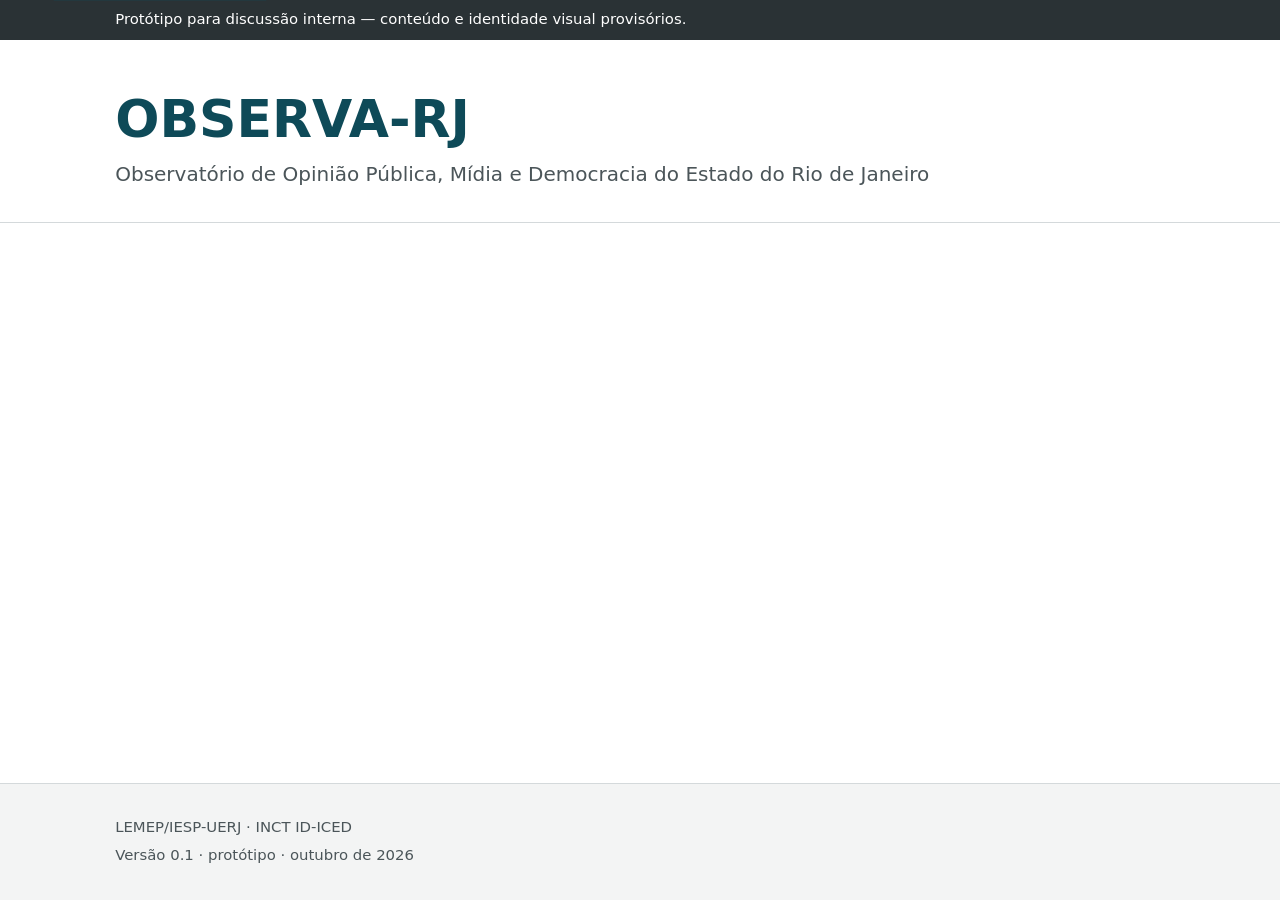
==== index.html @ 3706af0d "Etapa 0: estrutura inicial do protótipo - Regras do projeto (.cursor/rules/observa.mdc) e registro d" ====
<!doctype html>
<html lang="pt-BR">
<head>
  <meta charset="utf-8">
  <meta name="viewport" content="width=device-width, initial-scale=1">
  <meta name="robots" content="noindex, nofollow">
  <title>OBSERVA-RJ — protótipo</title>
  <meta name="description" content="Observatório de Opinião Pública, Mídia e Democracia do Estado do Rio de Janeiro. Protótipo para discussão interna.">
  <link rel="stylesheet" href="css/tokens.css">
  <link rel="stylesheet" href="css/base.css">
</head>
<body>
  <a class="pular-conteudo" href="#conteudo">Pular para o conteúdo</a>

  <div class="faixa-prototipo">
    <p class="container">Protótipo para discussão interna — conteúdo e identidade visual provisórios.</p>
  </div>

  <header class="cabecalho">
    <div class="container">
      <h1>OBSERVA-RJ</h1>
      <p class="cabecalho-nome-completo">Observatório de Opinião Pública, Mídia e Democracia do Estado do Rio de Janeiro</p>
    </div>
  </header>

  <main id="conteudo" tabindex="-1">
    <!-- As seções de conteúdo serão inseridas nas próximas etapas. -->
  </main>

  <footer class="rodape">
    <div class="container">
      <p>LEMEP/IESP-UERJ · INCT ID-ICED</p>
      <p class="rodape-versao">Versão 0.1 · protótipo · outubro de 2026</p>
    </div>
  </footer>
</body>
</html>
---- css/tokens.css ----
/*
 * Variáveis de design do protótipo OBSERVA-RJ.
 * Valores provisórios até a definição da direção visual (etapa 4).
 * Toda cor, fonte, tamanho e espaçamento do projeto deve vir daqui.
 */

:root {
  /* Cores */
  --cor-fundo: #ffffff;
  --cor-superficie: #f3f4f4;
  --cor-texto: #1d2427;
  --cor-texto-secundario: #4b5559;
  --cor-destaque: #0e4a58;
  --cor-borda: #d4d9db;
  --cor-faixa-fundo: #2a3235;
  --cor-faixa-texto: #ffffff;

  /* Tipografia */
  --fonte-texto: system-ui, -apple-system, "Segoe UI", Roboto, "Helvetica Neue", Arial, sans-serif;
  --fonte-titulos: system-ui, -apple-system, "Segoe UI", Roboto, "Helvetica Neue", Arial, sans-serif;

  --fs-sm: clamp(0.875rem, 0.85rem + 0.1vw, 0.9375rem);
  --fs-base: clamp(1rem, 0.96rem + 0.2vw, 1.125rem);
  --fs-md: clamp(1.125rem, 1.07rem + 0.25vw, 1.25rem);
  --fs-lg: clamp(1.25rem, 1.15rem + 0.45vw, 1.5rem);
  --fs-xl: clamp(1.5rem, 1.33rem + 0.75vw, 1.875rem);
  --fs-2xl: clamp(1.875rem, 1.6rem + 1.2vw, 2.5rem);
  --fs-3xl: clamp(2.25rem, 1.8rem + 2vw, 3.25rem);

  --peso-normal: 400;
  --peso-titulo: 700;

  --altura-linha-texto: 1.6;
  --altura-linha-titulo: 1.2;

  /* Espaçamentos */
  --sp-1: 0.25rem;
  --sp-2: 0.5rem;
  --sp-3: 0.75rem;
  --sp-4: 1rem;
  --sp-5: 1.5rem;
  --sp-6: 2rem;
  --sp-7: 3rem;
  --sp-8: 4rem;

  /* Layout */
  --largura-max: 72rem;
  --margem-lateral: max(16px, 4vw);

  /* Bordas e foco */
  --borda-espessura: 1px;
  --raio: 0.25rem;
  --foco-espessura: 3px;
  --foco-afastamento: 2px;
}
---- css/base.css ----
/*
 * Estilos de base do protótipo OBSERVA-RJ.
 * Usa apenas as variáveis definidas em tokens.css.
 */

/* Reset leve */
*,
*::before,
*::after {
  box-sizing: border-box;
}

* {
  margin: 0;
}

img,
svg,
picture,
video {
  display: block;
  max-width: 100%;
  height: auto;
}

/* Página */
html {
  -webkit-text-size-adjust: 100%;
  text-size-adjust: 100%;
}

body {
  display: flex;
  flex-direction: column;
  min-height: 100vh;
  background-color: var(--cor-fundo);
  color: var(--cor-texto);
  font-family: var(--fonte-texto);
  font-size: var(--fs-base);
  font-weight: var(--peso-normal);
  line-height: var(--altura-linha-texto);
}

main {
  flex: 1;
}

/* Títulos e textos */
h1,
h2,
h3,
h4,
h5,
h6 {
  font-family: var(--fonte-titulos);
  font-weight: var(--peso-titulo);
  line-height: var(--altura-linha-titulo);
  overflow-wrap: break-word;
  hyphens: auto;
}

h1 {
  font-size: var(--fs-3xl);
}

h2 {
  font-size: var(--fs-2xl);
}

h3 {
  font-size: var(--fs-xl);
}

h4 {
  font-size: var(--fs-lg);
}

p {
  overflow-wrap: break-word;
}

a {
  color: var(--cor-destaque);
}

/* Contêiner */
.container {
  width: 100%;
  max-width: var(--largura-max);
  margin-inline: auto;
  padding-inline: var(--margem-lateral);
}

/* Link "Pular para o conteúdo" */
.pular-conteudo {
  position: absolute;
  top: 0;
  left: var(--margem-lateral);
  z-index: 100;
  padding: var(--sp-2) var(--sp-4);
  background-color: var(--cor-destaque);
  color: var(--cor-fundo);
  font-size: var(--fs-sm);
  font-weight: var(--peso-titulo);
  border-radius: 0 0 var(--raio) var(--raio);
  transform: translateY(-100%);
}

.pular-conteudo:focus {
  transform: translateY(0);
}

/* Faixa de protótipo */
.faixa-prototipo {
  background-color: var(--cor-faixa-fundo);
  color: var(--cor-faixa-texto);
  font-size: var(--fs-sm);
  padding-block: var(--sp-2);
}

/* Cabeçalho */
.cabecalho {
  padding-block: var(--sp-7) var(--sp-6);
  border-bottom: var(--borda-espessura) solid var(--cor-borda);
}

.cabecalho h1 {
  color: var(--cor-destaque);
}

.cabecalho-nome-completo {
  margin-top: var(--sp-2);
  color: var(--cor-texto-secundario);
  font-size: var(--fs-md);
}

/* Rodapé */
.rodape {
  padding-block: var(--sp-6);
  background-color: var(--cor-superficie);
  border-top: var(--borda-espessura) solid var(--cor-borda);
  color: var(--cor-texto-secundario);
  font-size: var(--fs-sm);
}

.rodape-versao {
  margin-top: var(--sp-1);
}

/* Foco visível */
:focus-visible {
  outline: var(--foco-espessura) solid var(--cor-destaque);
  outline-offset: var(--foco-afastamento);
}

.pular-conteudo:focus-visible {
  outline-color: var(--cor-faixa-fundo);
}

#conteudo:focus {
  outline: none;
}
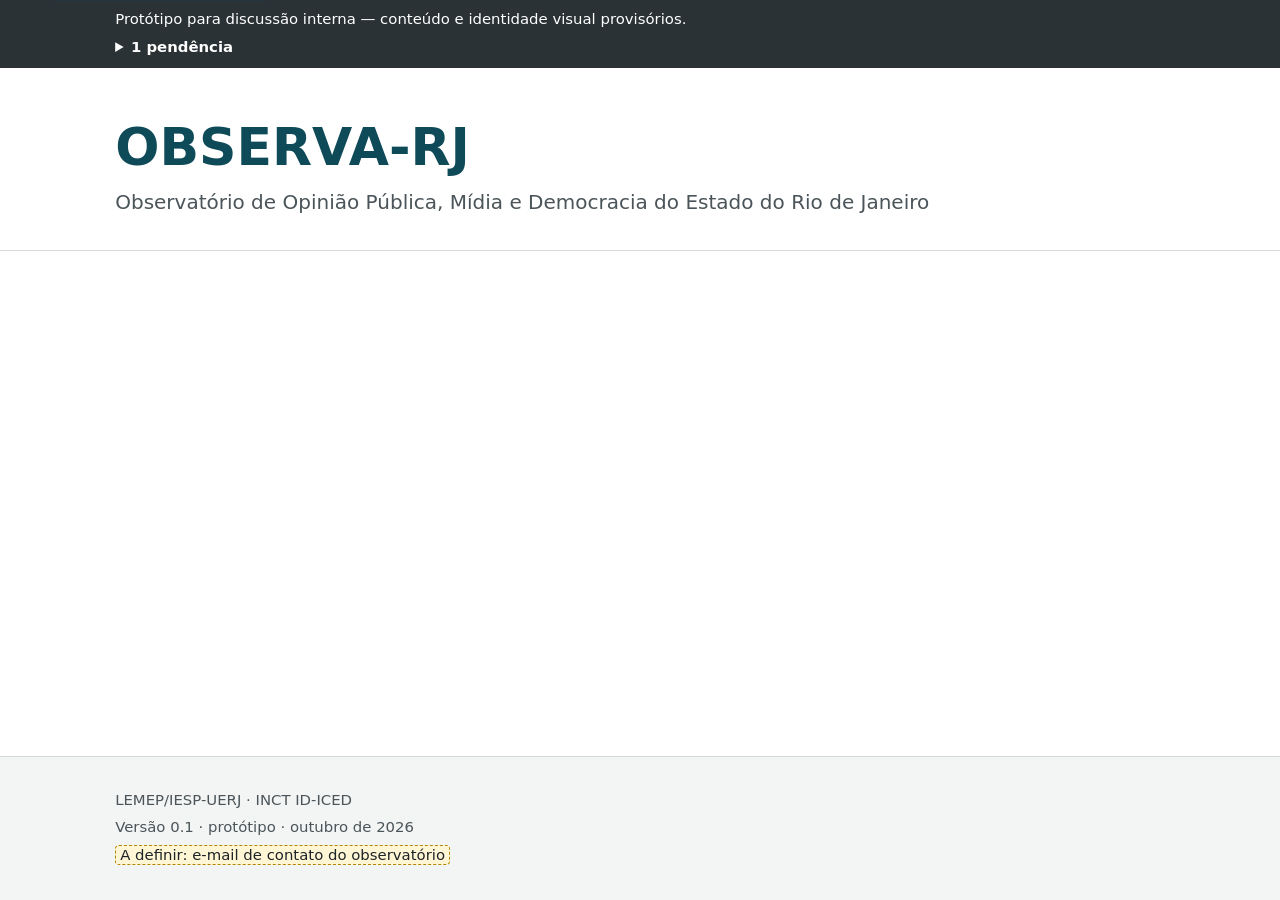
==== commit c9ea3535: "Etapa 1: convenções de conteúdo e painel de pendências" ====
--- a/index.html
+++ b/index.html
@@ -1,5 +1,5 @@
 <!doctype html>
-<html lang="pt-BR">
+<html lang="pt-BR" class="modo-prototipo">
 <head>
   <meta charset="utf-8">
   <meta name="viewport" content="width=device-width, initial-scale=1">
@@ -8,12 +8,16 @@
   <meta name="description" content="Observatório de Opinião Pública, Mídia e Democracia do Estado do Rio de Janeiro. Protótipo para discussão interna.">
   <link rel="stylesheet" href="css/tokens.css">
   <link rel="stylesheet" href="css/base.css">
+  <script src="js/pendencias.js" defer></script>
 </head>
 <body>
   <a class="pular-conteudo" href="#conteudo">Pular para o conteúdo</a>
 
   <div class="faixa-prototipo">
-    <p class="container">Protótipo para discussão interna — conteúdo e identidade visual provisórios.</p>
+    <div class="container">
+      <p>Protótipo para discussão interna — conteúdo e identidade visual provisórios.</p>
+      <!-- o painel de pendências é inserido aqui pelo script -->
+    </div>
   </div>
 
   <header class="cabecalho">
@@ -31,6 +35,7 @@
     <div class="container">
       <p>LEMEP/IESP-UERJ · INCT ID-ICED</p>
       <p class="rodape-versao">Versão 0.1 · protótipo · outubro de 2026</p>
+      <p class="rodape-contato"><span class="pendente" data-pendente="Contato">A definir: e-mail de contato do observatório</span></p>
     </div>
   </footer>
 </body>
--- a/css/tokens.css
+++ b/css/tokens.css
@@ -14,6 +14,21 @@
   --cor-borda: #d4d9db;
   --cor-faixa-fundo: #2a3235;
   --cor-faixa-texto: #ffffff;
+  --cor-pendente-fundo: #fff6d6;
+  --cor-pendente-borda: #b38600;
+  --cor-ilustrativo-fundo: #e6eef0;
+  --cor-ilustrativo-texto: #0e4a58;
+
+  /* Cores provisórias dos módulos (uso gráfico, contraste mínimo de 3:1 sobre branco; nunca como cor de texto) */
+  --cor-modulo-clima: #2f7d4f;
+  --cor-modulo-seguranca: #9b3b2f;
+  --cor-modulo-diversidade: #7a4a9c;
+  --cor-modulo-ruralidade: #8a6d1f;
+  --cor-modulo-educacao: #1f5f9c;
+  --cor-modulo-mulheres: #a63a6b;
+  --cor-modulo-ciencia: #2b7a8a;
+  --cor-modulo-cultura: #b0562a;
+  --cor-modulo-juventude: #5a6b1f;
 
   /* Tipografia */
   --fonte-texto: system-ui, -apple-system, "Segoe UI", Roboto, "Helvetica Neue", Arial, sans-serif;
@@ -49,6 +64,7 @@
 
   /* Bordas e foco */
   --borda-espessura: 1px;
+  --barra-modulo: 4px;
   --raio: 0.25rem;
   --foco-espessura: 3px;
   --foco-afastamento: 2px;
--- a/css/base.css
+++ b/css/base.css
@@ -118,6 +118,35 @@
   padding-block: var(--sp-2);
 }
 
+html:not(.modo-prototipo) .faixa-prototipo {
+  display: none;
+}
+
+/* Painel de pendências (inserido por js/pendencias.js) */
+.painel-pendencias {
+  margin-top: var(--sp-1);
+}
+
+.painel-pendencias summary {
+  cursor: pointer;
+  font-weight: var(--peso-titulo);
+}
+
+.painel-pendencias ol {
+  width: 100%;
+  margin-top: var(--sp-2);
+  padding-left: var(--sp-5);
+}
+
+.painel-pendencias li {
+  overflow-wrap: break-word;
+}
+
+.painel-pendencias a {
+  color: var(--cor-faixa-texto);
+  text-decoration: underline;
+}
+
 /* Cabeçalho */
 .cabecalho {
   padding-block: var(--sp-7) var(--sp-6);
@@ -143,8 +172,126 @@
   font-size: var(--fs-sm);
 }
 
-.rodape-versao {
+.rodape-versao,
+.rodape-contato {
   margin-top: var(--sp-1);
+}
+
+/* Seções */
+main section {
+  padding-block: var(--sp-7);
+}
+
+main section > * + * {
+  margin-top: var(--sp-5);
+}
+
+/* Marcador de pendência */
+.pendente {
+  padding-inline: var(--sp-1);
+  background-color: var(--cor-pendente-fundo);
+  border: var(--borda-espessura) dashed var(--cor-pendente-borda);
+  border-radius: var(--raio);
+  color: var(--cor-texto);
+  -webkit-box-decoration-break: clone;
+  box-decoration-break: clone;
+  -webkit-print-color-adjust: exact;
+  print-color-adjust: exact;
+}
+
+.pendente-bloco {
+  display: block;
+  padding: var(--sp-4);
+}
+
+/* Módulos temáticos */
+.modulo {
+  padding: var(--sp-5);
+  background-color: var(--cor-superficie);
+  border-top: var(--barra-modulo) solid var(--cor-modulo, var(--cor-borda));
+  border-radius: var(--raio);
+}
+
+.modulo > * + * {
+  margin-top: var(--sp-3);
+}
+
+.modulo-perguntas li::marker,
+.modulo-desenho li::marker {
+  color: var(--cor-modulo, var(--cor-borda));
+}
+
+[data-modulo="clima"] {
+  --cor-modulo: var(--cor-modulo-clima);
+}
+
+[data-modulo="seguranca"] {
+  --cor-modulo: var(--cor-modulo-seguranca);
+}
+
+[data-modulo="diversidade"] {
+  --cor-modulo: var(--cor-modulo-diversidade);
+}
+
+[data-modulo="ruralidade"] {
+  --cor-modulo: var(--cor-modulo-ruralidade);
+}
+
+[data-modulo="educacao"] {
+  --cor-modulo: var(--cor-modulo-educacao);
+}
+
+[data-modulo="mulheres"] {
+  --cor-modulo: var(--cor-modulo-mulheres);
+}
+
+[data-modulo="ciencia"] {
+  --cor-modulo: var(--cor-modulo-ciencia);
+}
+
+[data-modulo="cultura"] {
+  --cor-modulo: var(--cor-modulo-cultura);
+}
+
+[data-modulo="juventude"] {
+  --cor-modulo: var(--cor-modulo-juventude);
+}
+
+/* Grade de módulos (60rem fixo: variáveis não funcionam em media queries) */
+.grade-modulos {
+  display: grid;
+  grid-template-columns: minmax(0, 1fr);
+  gap: var(--sp-5);
+}
+
+@media (min-width: 60rem) {
+  .grade-modulos {
+    grid-template-columns: repeat(3, minmax(0, 1fr));
+  }
+}
+
+/* Bloco ilustrativo */
+.ilustrativo {
+  padding: var(--sp-5);
+  border: var(--borda-espessura) solid var(--cor-borda);
+  border-radius: var(--raio);
+}
+
+.ilustrativo > * + * {
+  margin-top: var(--sp-3);
+}
+
+.rotulo-ilustrativo {
+  display: inline-block;
+  padding: var(--sp-1) var(--sp-2);
+  background-color: var(--cor-ilustrativo-fundo);
+  color: var(--cor-ilustrativo-texto);
+  border-radius: var(--raio);
+  font-size: var(--fs-sm);
+  font-weight: var(--peso-titulo);
+  text-transform: uppercase;
+  -webkit-print-color-adjust: exact;
+  print-color-adjust: exact;
 }
 
 /* Foco visível */
@@ -157,6 +304,10 @@
   outline-color: var(--cor-faixa-fundo);
 }
 
+.faixa-prototipo :focus-visible {
+  outline-color: var(--cor-faixa-texto);
+}
+
 #conteudo:focus {
   outline: none;
 }
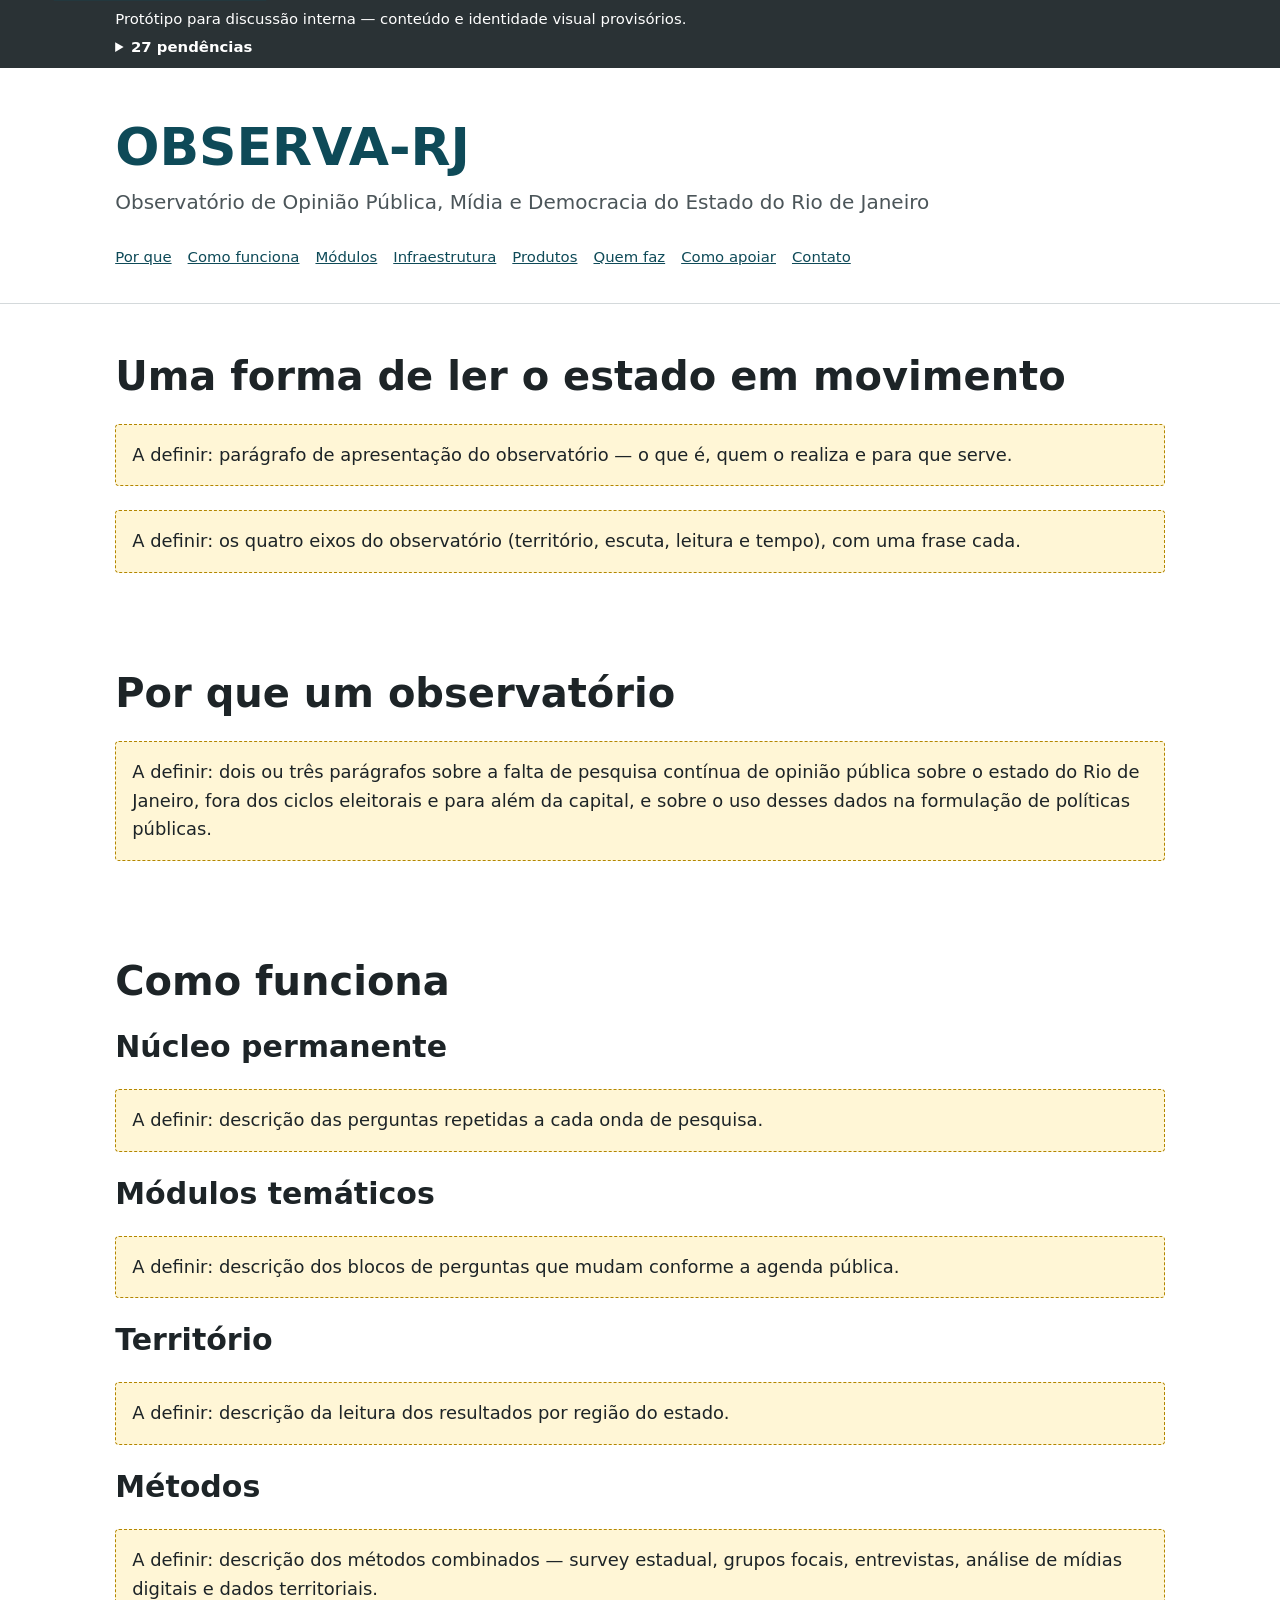
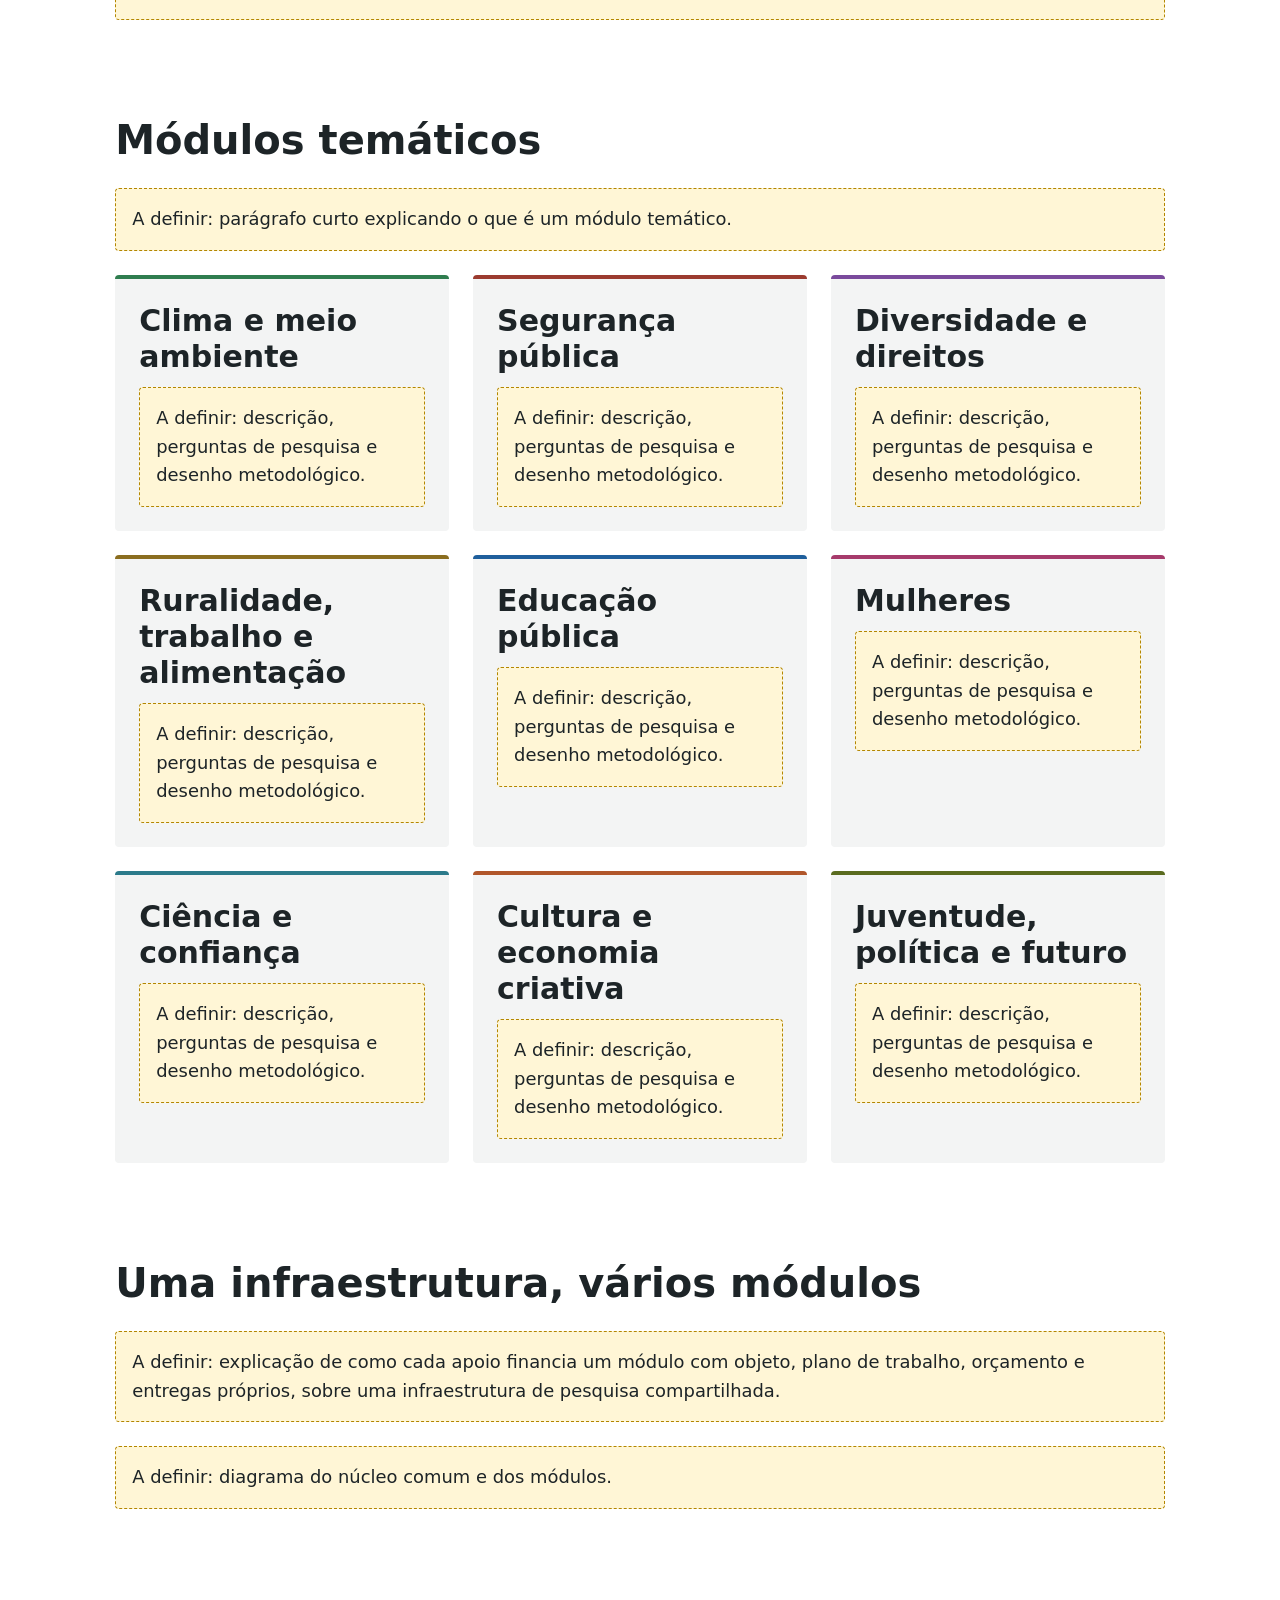
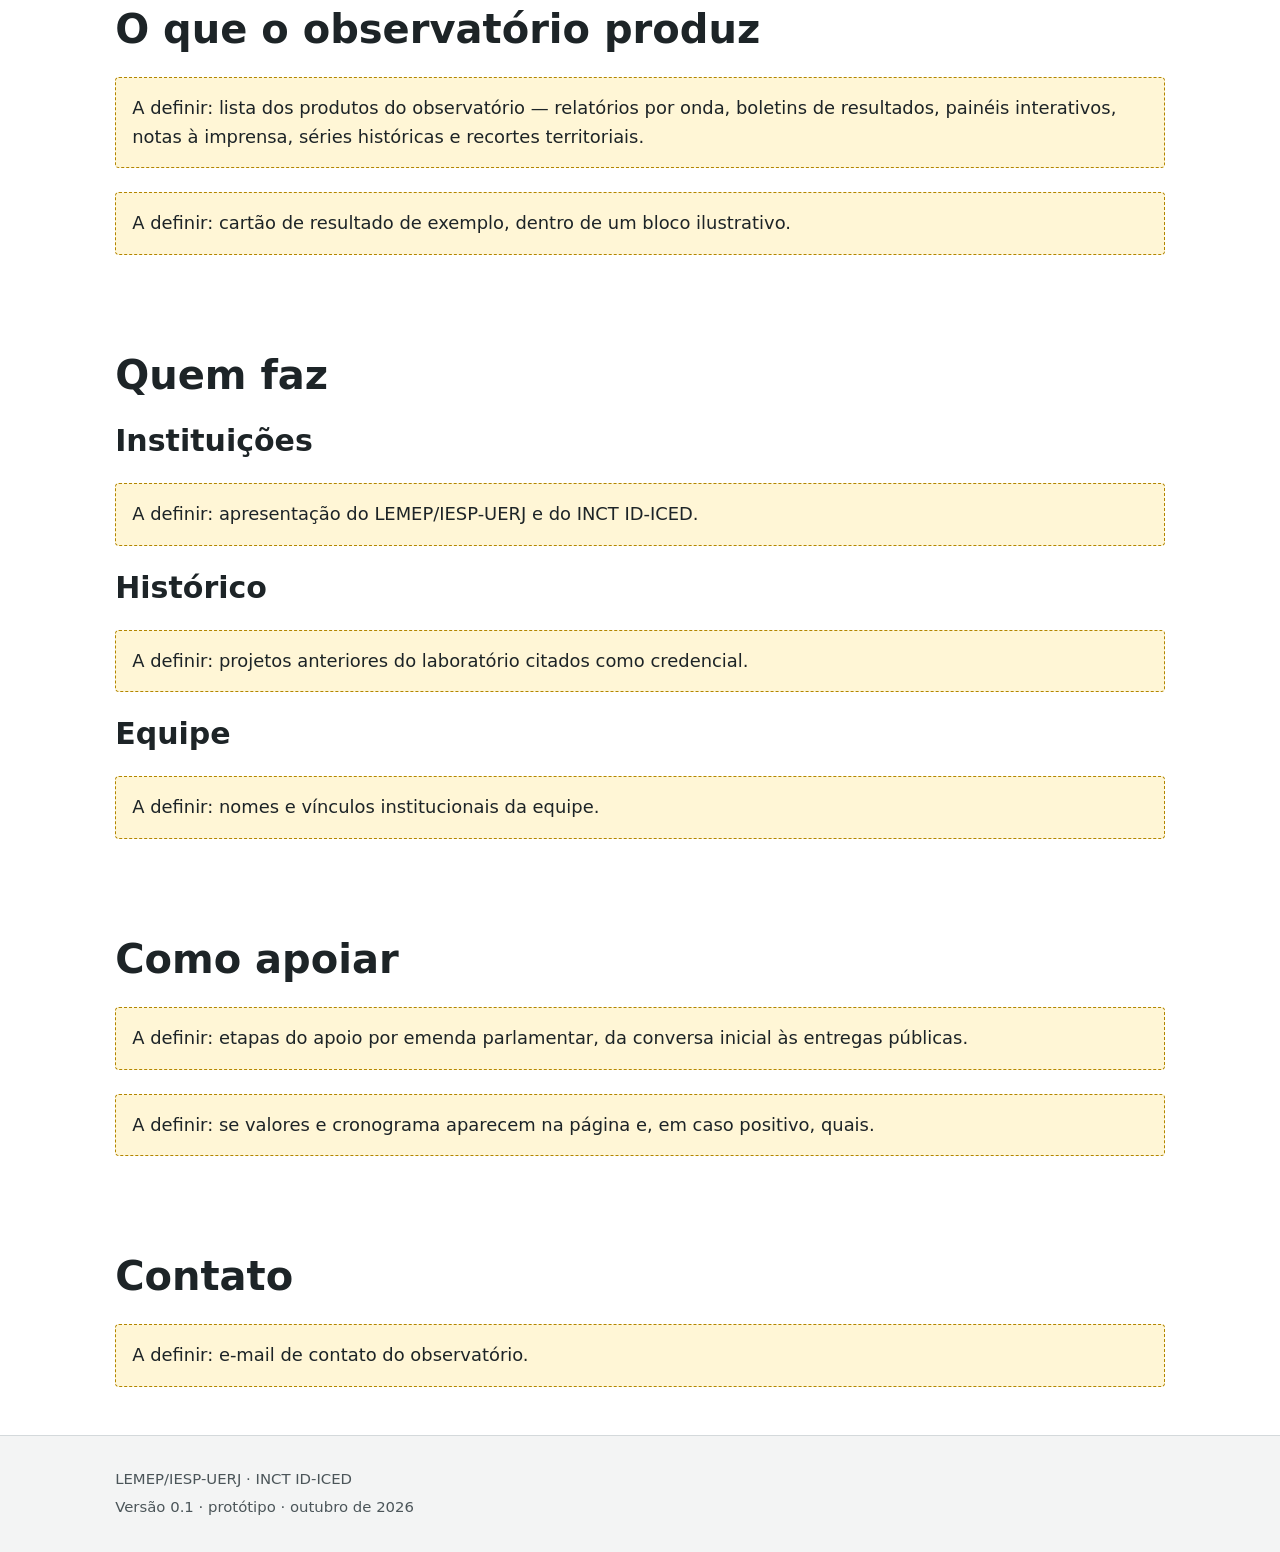
==== commit 91e9034a: "Etapa 2: esqueleto da página com nove seções e índice de navegação" ====
--- a/index.html
+++ b/index.html
@@ -24,18 +24,202 @@
     <div class="container">
       <h1>OBSERVA-RJ</h1>
       <p class="cabecalho-nome-completo">Observatório de Opinião Pública, Mídia e Democracia do Estado do Rio de Janeiro</p>
+      <nav class="indice" aria-label="Seções da página">
+        <ul>
+          <li><a href="#lacuna">Por que</a></li>
+          <li><a href="#funcionamento">Como funciona</a></li>
+          <li><a href="#modulos">Módulos</a></li>
+          <li><a href="#logica-modular">Infraestrutura</a></li>
+          <li><a href="#entregas">Produtos</a></li>
+          <li><a href="#quem-faz">Quem faz</a></li>
+          <li><a href="#apoio">Como apoiar</a></li>
+          <li><a href="#contato">Contato</a></li>
+        </ul>
+      </nav>
     </div>
   </header>
 
   <main id="conteudo" tabindex="-1">
-    <!-- As seções de conteúdo serão inseridas nas próximas etapas. -->
+    <div class="container">
+
+      <!-- ===== SEÇÃO: Abertura ===== -->
+      <section id="abertura" aria-labelledby="abertura-titulo">
+        <h2 id="abertura-titulo">Uma forma de ler o estado em movimento</h2>
+        <div class="pendente pendente-bloco" data-pendente="Apresentação">
+          <p>A definir: parágrafo de apresentação do observatório — o que é, quem o realiza e para que serve.</p>
+        </div>
+        <div class="pendente pendente-bloco" data-pendente="Eixos">
+          <p>A definir: os quatro eixos do observatório (território, escuta, leitura e tempo), com uma frase cada.</p>
+        </div>
+      </section>
+      <!-- ===== FIM: Abertura ===== -->
+
+      <!-- ===== SEÇÃO: Lacuna ===== -->
+      <section id="lacuna" aria-labelledby="lacuna-titulo">
+        <h2 id="lacuna-titulo">Por que um observatório</h2>
+        <div class="pendente pendente-bloco" data-pendente="Justificativa">
+          <p>A definir: dois ou três parágrafos sobre a falta de pesquisa contínua de opinião pública sobre o estado do Rio de Janeiro, fora dos ciclos eleitorais e para além da capital, e sobre o uso desses dados na formulação de políticas públicas.</p>
+        </div>
+      </section>
+      <!-- ===== FIM: Lacuna ===== -->
+
+      <!-- ===== SEÇÃO: Funcionamento ===== -->
+      <section id="funcionamento" aria-labelledby="funcionamento-titulo">
+        <h2 id="funcionamento-titulo">Como funciona</h2>
+        <h3>Núcleo permanente</h3>
+        <div class="pendente pendente-bloco" data-pendente="Núcleo permanente">
+          <p>A definir: descrição das perguntas repetidas a cada onda de pesquisa.</p>
+        </div>
+        <h3>Módulos temáticos</h3>
+        <div class="pendente pendente-bloco" data-pendente="Módulos temáticos">
+          <p>A definir: descrição dos blocos de perguntas que mudam conforme a agenda pública.</p>
+        </div>
+        <h3>Território</h3>
+        <div class="pendente pendente-bloco" data-pendente="Território">
+          <p>A definir: descrição da leitura dos resultados por região do estado.</p>
+        </div>
+        <h3>Métodos</h3>
+        <div class="pendente pendente-bloco" data-pendente="Métodos">
+          <p>A definir: descrição dos métodos combinados — survey estadual, grupos focais, entrevistas, análise de mídias digitais e dados territoriais.</p>
+        </div>
+      </section>
+      <!-- ===== FIM: Funcionamento ===== -->
+
+      <!-- ===== SEÇÃO: Módulos ===== -->
+      <section id="modulos" aria-labelledby="modulos-titulo">
+        <h2 id="modulos-titulo">Módulos temáticos</h2>
+        <div class="pendente pendente-bloco" data-pendente="Introdução aos módulos">
+          <p>A definir: parágrafo curto explicando o que é um módulo temático.</p>
+        </div>
+        <div class="grade-modulos">
+          <article class="modulo" data-modulo="clima" aria-labelledby="modulo-clima-titulo">
+            <h3 id="modulo-clima-titulo">Clima e meio ambiente</h3>
+            <div class="pendente pendente-bloco" data-pendente="Módulo: Clima e meio ambiente">
+              <p>A definir: descrição, perguntas de pesquisa e desenho metodológico.</p>
+            </div>
+          </article>
+          <article class="modulo" data-modulo="seguranca" aria-labelledby="modulo-seguranca-titulo">
+            <h3 id="modulo-seguranca-titulo">Segurança pública</h3>
+            <div class="pendente pendente-bloco" data-pendente="Módulo: Segurança pública">
+              <p>A definir: descrição, perguntas de pesquisa e desenho metodológico.</p>
+            </div>
+          </article>
+          <article class="modulo" data-modulo="diversidade" aria-labelledby="modulo-diversidade-titulo">
+            <h3 id="modulo-diversidade-titulo">Diversidade e direitos</h3>
+            <div class="pendente pendente-bloco" data-pendente="Módulo: Diversidade e direitos">
+              <p>A definir: descrição, perguntas de pesquisa e desenho metodológico.</p>
+            </div>
+          </article>
+          <article class="modulo" data-modulo="ruralidade" aria-labelledby="modulo-ruralidade-titulo">
+            <h3 id="modulo-ruralidade-titulo">Ruralidade, trabalho e alimentação</h3>
+            <div class="pendente pendente-bloco" data-pendente="Módulo: Ruralidade, trabalho e alimentação">
+              <p>A definir: descrição, perguntas de pesquisa e desenho metodológico.</p>
+            </div>
+          </article>
+          <article class="modulo" data-modulo="educacao" aria-labelledby="modulo-educacao-titulo">
+            <h3 id="modulo-educacao-titulo">Educação pública</h3>
+            <div class="pendente pendente-bloco" data-pendente="Módulo: Educação pública">
+              <p>A definir: descrição, perguntas de pesquisa e desenho metodológico.</p>
+            </div>
+          </article>
+          <article class="modulo" data-modulo="mulheres" aria-labelledby="modulo-mulheres-titulo">
+            <h3 id="modulo-mulheres-titulo">Mulheres</h3>
+            <div class="pendente pendente-bloco" data-pendente="Módulo: Mulheres">
+              <p>A definir: descrição, perguntas de pesquisa e desenho metodológico.</p>
+            </div>
+          </article>
+          <article class="modulo" data-modulo="ciencia" aria-labelledby="modulo-ciencia-titulo">
+            <h3 id="modulo-ciencia-titulo">Ciência e confiança</h3>
+            <div class="pendente pendente-bloco" data-pendente="Módulo: Ciência e confiança">
+              <p>A definir: descrição, perguntas de pesquisa e desenho metodológico.</p>
+            </div>
+          </article>
+          <article class="modulo" data-modulo="cultura" aria-labelledby="modulo-cultura-titulo">
+            <h3 id="modulo-cultura-titulo">Cultura e economia criativa</h3>
+            <div class="pendente pendente-bloco" data-pendente="Módulo: Cultura e economia criativa">
+              <p>A definir: descrição, perguntas de pesquisa e desenho metodológico.</p>
+            </div>
+          </article>
+          <article class="modulo" data-modulo="juventude" aria-labelledby="modulo-juventude-titulo">
+            <h3 id="modulo-juventude-titulo">Juventude, política e futuro</h3>
+            <div class="pendente pendente-bloco" data-pendente="Módulo: Juventude, política e futuro">
+              <p>A definir: descrição, perguntas de pesquisa e desenho metodológico.</p>
+            </div>
+          </article>
+        </div>
+      </section>
+      <!-- ===== FIM: Módulos ===== -->
+
+      <!-- ===== SEÇÃO: Lógica modular ===== -->
+      <section id="logica-modular" aria-labelledby="logica-modular-titulo">
+        <h2 id="logica-modular-titulo">Uma infraestrutura, vários módulos</h2>
+        <div class="pendente pendente-bloco" data-pendente="Lógica modular">
+          <p>A definir: explicação de como cada apoio financia um módulo com objeto, plano de trabalho, orçamento e entregas próprios, sobre uma infraestrutura de pesquisa compartilhada.</p>
+        </div>
+        <div class="pendente pendente-bloco" data-pendente="Diagrama">
+          <p>A definir: diagrama do núcleo comum e dos módulos.</p>
+        </div>
+      </section>
+      <!-- ===== FIM: Lógica modular ===== -->
+
+      <!-- ===== SEÇÃO: Entregas ===== -->
+      <section id="entregas" aria-labelledby="entregas-titulo">
+        <h2 id="entregas-titulo">O que o observatório produz</h2>
+        <div class="pendente pendente-bloco" data-pendente="Produtos">
+          <p>A definir: lista dos produtos do observatório — relatórios por onda, boletins de resultados, painéis interativos, notas à imprensa, séries históricas e recortes territoriais.</p>
+        </div>
+        <div class="pendente pendente-bloco" data-pendente="Exemplo de resultado">
+          <p>A definir: cartão de resultado de exemplo, dentro de um bloco ilustrativo.</p>
+        </div>
+      </section>
+      <!-- ===== FIM: Entregas ===== -->
+
+      <!-- ===== SEÇÃO: Quem faz ===== -->
+      <section id="quem-faz" aria-labelledby="quem-faz-titulo">
+        <h2 id="quem-faz-titulo">Quem faz</h2>
+        <h3>Instituições</h3>
+        <div class="pendente pendente-bloco" data-pendente="Instituições">
+          <p>A definir: apresentação do LEMEP/IESP-UERJ e do INCT ID-ICED.</p>
+        </div>
+        <h3>Histórico</h3>
+        <div class="pendente pendente-bloco" data-pendente="Histórico">
+          <p>A definir: projetos anteriores do laboratório citados como credencial.</p>
+        </div>
+        <h3>Equipe</h3>
+        <div class="pendente pendente-bloco" data-pendente="Equipe">
+          <p>A definir: nomes e vínculos institucionais da equipe.</p>
+        </div>
+      </section>
+      <!-- ===== FIM: Quem faz ===== -->
+
+      <!-- ===== SEÇÃO: Apoio ===== -->
+      <section id="apoio" aria-labelledby="apoio-titulo">
+        <h2 id="apoio-titulo">Como apoiar</h2>
+        <div class="pendente pendente-bloco" data-pendente="Etapas do apoio">
+          <p>A definir: etapas do apoio por emenda parlamentar, da conversa inicial às entregas públicas.</p>
+        </div>
+        <div class="pendente pendente-bloco" data-pendente="Valores e cronograma">
+          <p>A definir: se valores e cronograma aparecem na página e, em caso positivo, quais.</p>
+        </div>
+      </section>
+      <!-- ===== FIM: Apoio ===== -->
+
+      <!-- ===== SEÇÃO: Contato ===== -->
+      <section id="contato" aria-labelledby="contato-titulo">
+        <h2 id="contato-titulo">Contato</h2>
+        <div class="pendente pendente-bloco" data-pendente="Contato">
+          <p>A definir: e-mail de contato do observatório.</p>
+        </div>
+      </section>
+      <!-- ===== FIM: Contato ===== -->
+
+    </div>
   </main>
 
   <footer class="rodape">
     <div class="container">
       <p>LEMEP/IESP-UERJ · INCT ID-ICED</p>
       <p class="rodape-versao">Versão 0.1 · protótipo · outubro de 2026</p>
-      <p class="rodape-contato"><span class="pendente" data-pendente="Contato">A definir: e-mail de contato do observatório</span></p>
     </div>
   </footer>
 </body>
--- a/css/base.css
+++ b/css/base.css
@@ -27,6 +27,12 @@
 html {
   -webkit-text-size-adjust: 100%;
   text-size-adjust: 100%;
+}
+
+@media (prefers-reduced-motion: no-preference) {
+  html {
+    scroll-behavior: smooth;
+  }
 }
 
 body {
@@ -163,6 +169,25 @@
   font-size: var(--fs-md);
 }
 
+/* Índice de navegação */
+.indice {
+  margin-top: var(--sp-5);
+}
+
+.indice ul {
+  display: flex;
+  flex-wrap: wrap;
+  gap: var(--sp-2) var(--sp-4);
+  padding: 0;
+  list-style: none;
+}
+
+.indice a {
+  color: var(--cor-destaque);
+  font-size: var(--fs-sm);
+  white-space: nowrap;
+}
+
 /* Rodapé */
 .rodape {
   padding-block: var(--sp-6);
@@ -172,8 +197,7 @@
   font-size: var(--fs-sm);
 }
 
-.rodape-versao,
-.rodape-contato {
+.rodape-versao {
   margin-top: var(--sp-1);
 }
 
